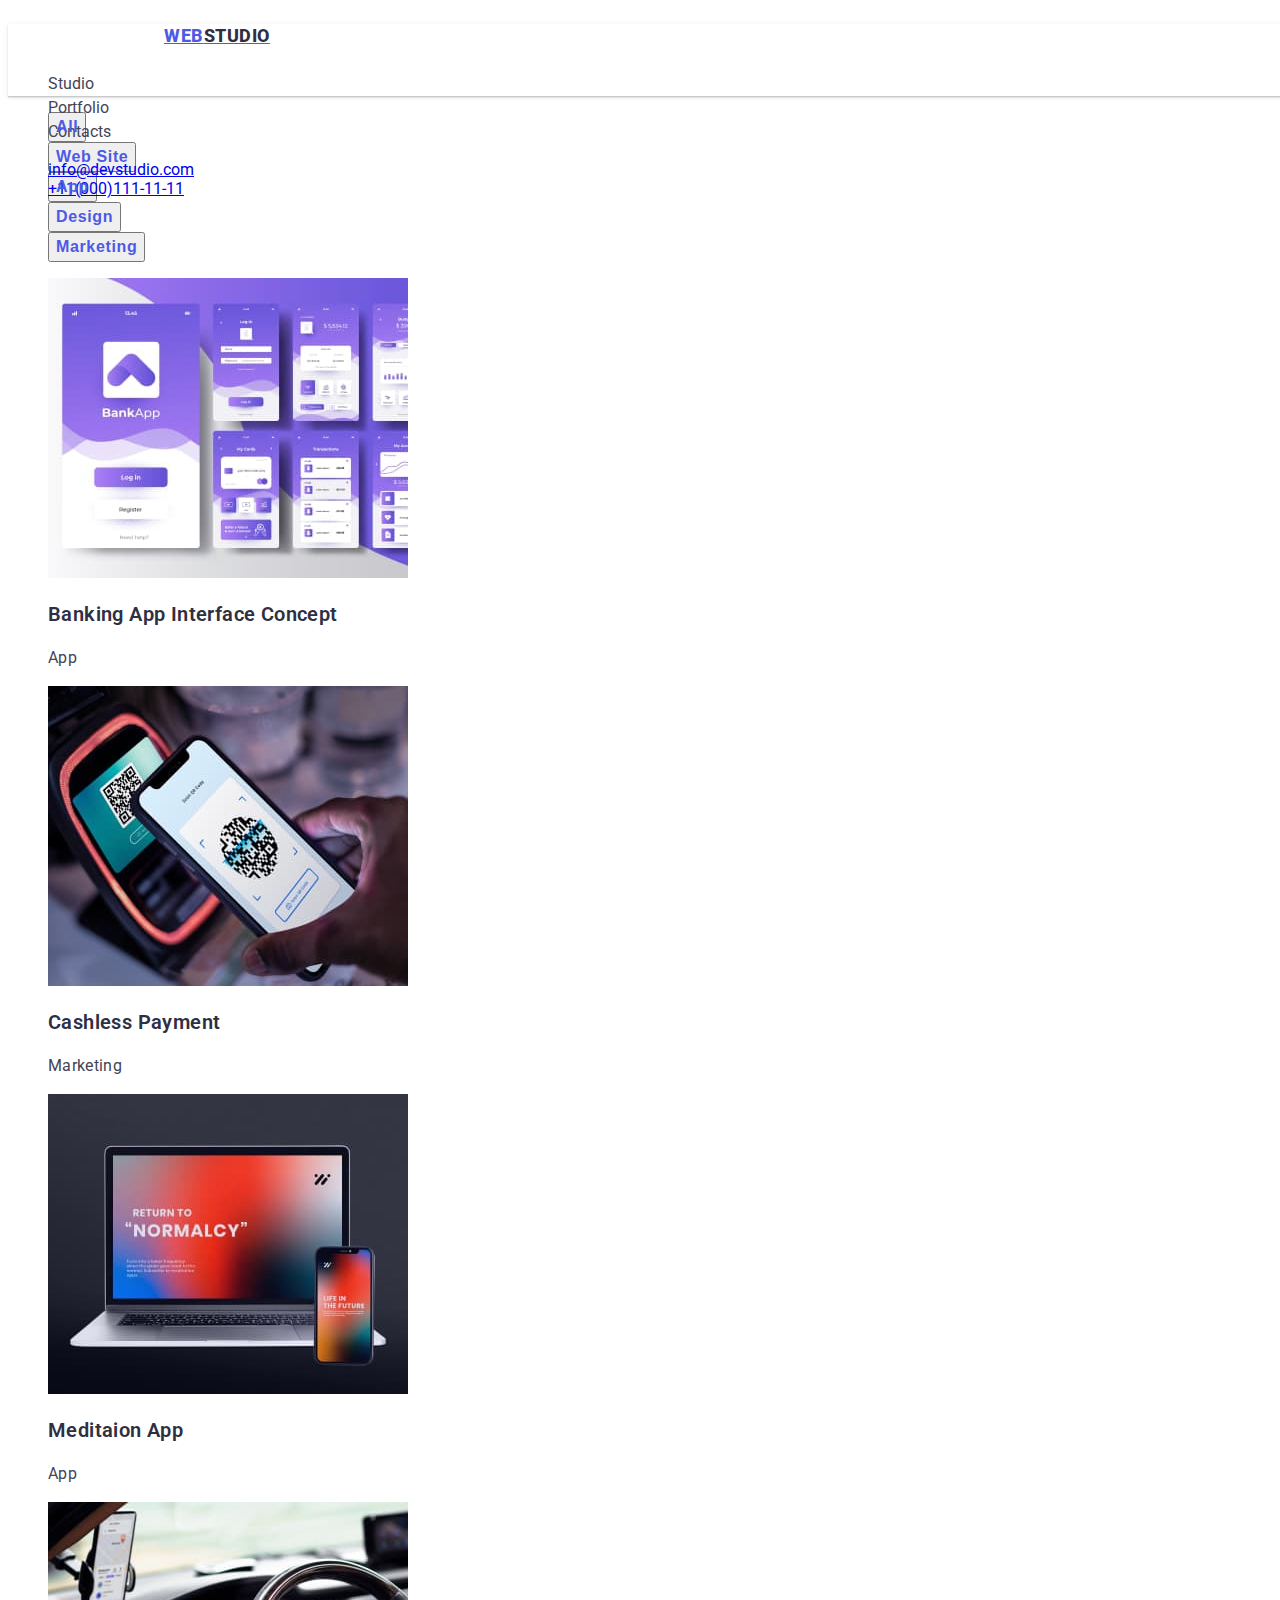
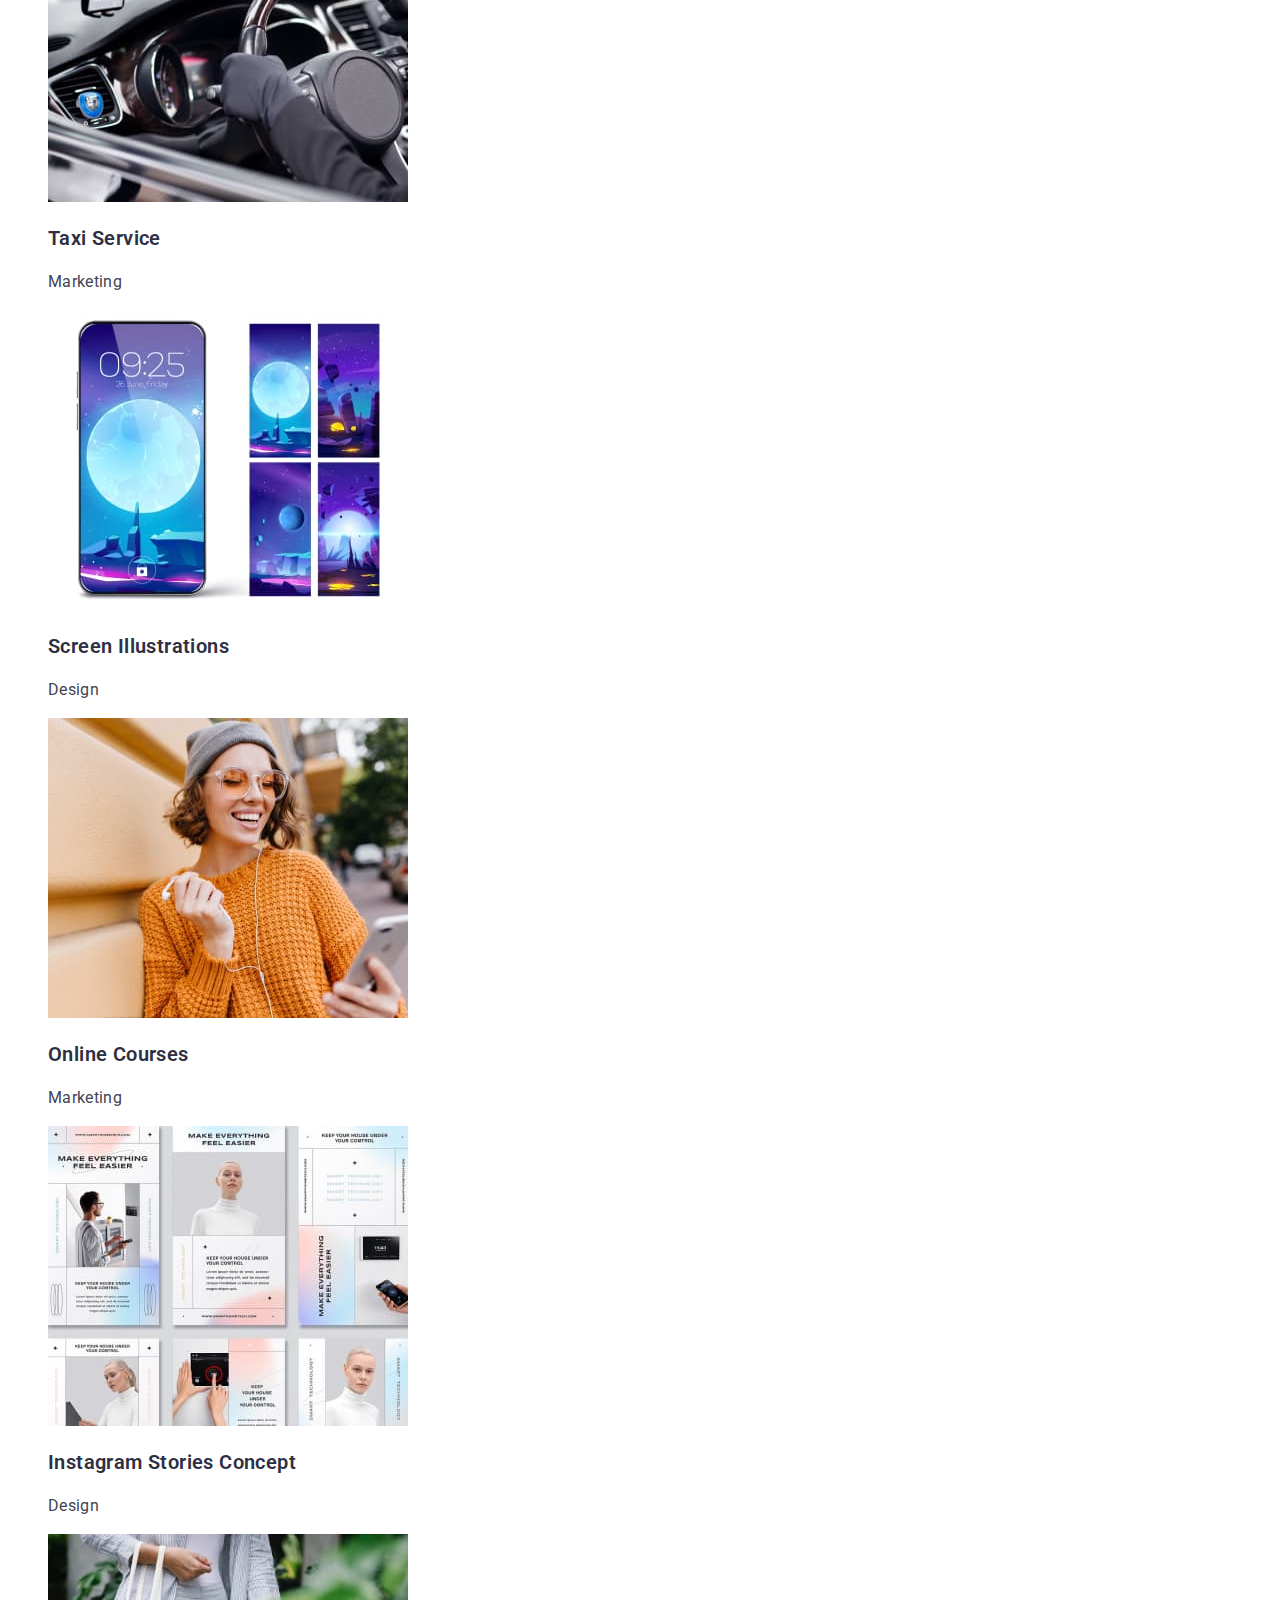
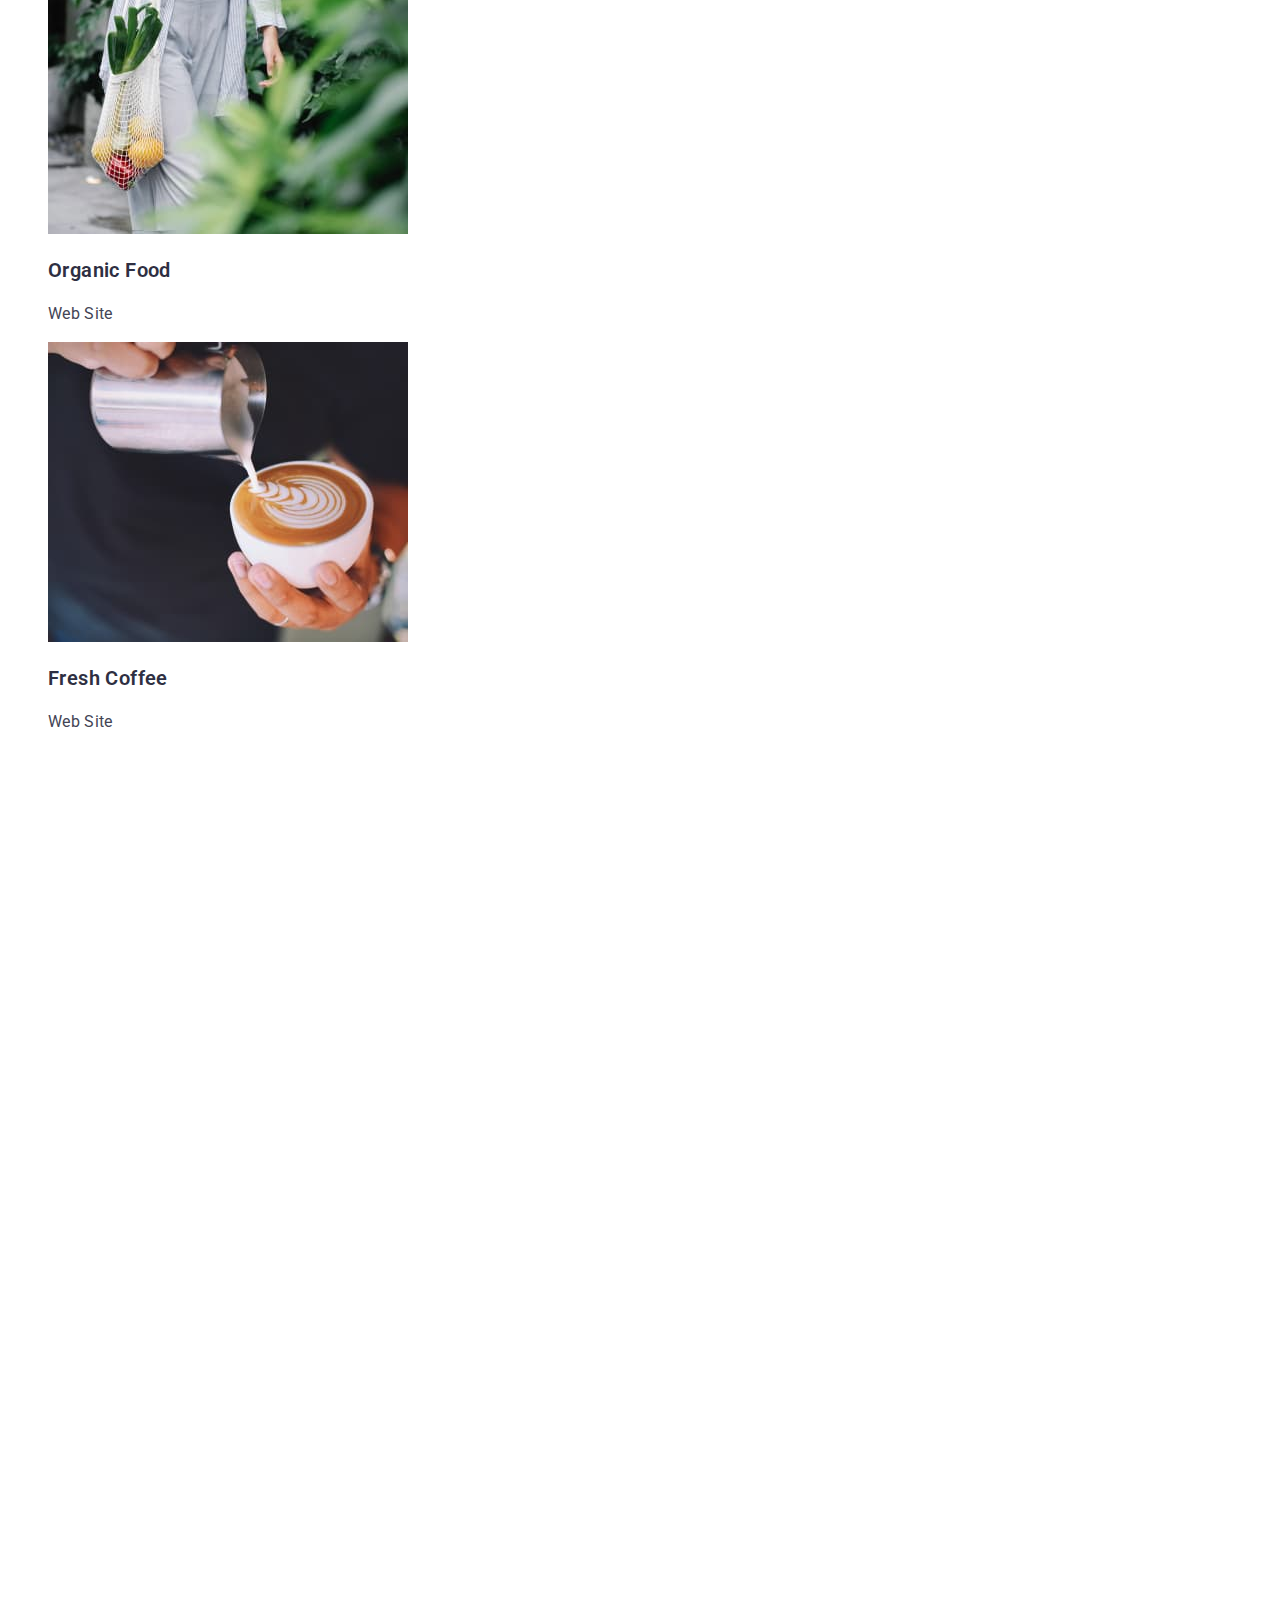
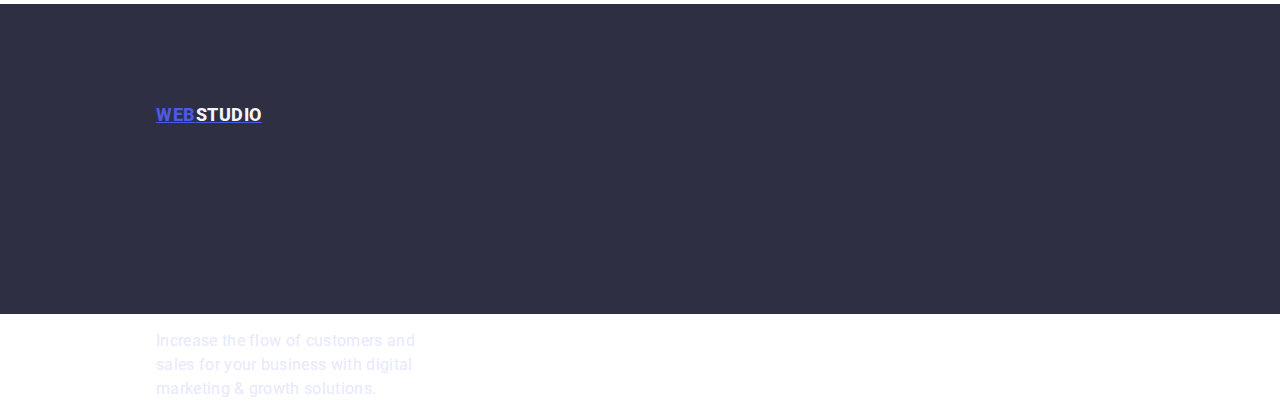
==== portfolio.html @ 73a958f3 "initial commit" ====
<!DOCTYPE html>
<html lang="en">
<head>
    <meta charset="UTF-8">
    <meta http-equiv="X-UA-Compatible" content="IE=edge">
    <meta name="viewport" content="width=device-width, initial-scale=1.0">
    <title>Portfolio</title>
    <link rel="stylesheet" href="./css/styles.css">
    <link href="https://fonts.googleapis.com/css2?family=Montserrat:wght@400;700&family=Roboto:wght@700&display=swap" rel="stylesheet">
</head>
<body class="page">
    <header class="site-header">
        <a href="#" class="logo">WEB<span class="logo-studio">STUDIO</span></a>
        <nav class="site-nav">
          <ul>
            <li><a href="" class="nav-tab"></a>Studio</li>
            <li><a href="" class="nav-tab"></a>Portfolio</li>
            <li><a href="" class="nav-tab"></a>Contacts</li>
          </ul>
        </nav>
        <ul class="contact">
          <li><a href="mailto:info@devstudio.com" class="contact-way">info@devstudio.com</a></li>
          <li><a href="tel:+110001111111" class="contact-way">+11(000)111-11-11</a></li>
        </ul>
      </header>
      <section class="portfolio-section">  
      <ul>
        <li><button type="button" class="filter-button">All</button></li>
        <li><button type="button" class="filter-button">Web Site</button></li>
        <li><button type="button" class="filter-button">App</button></li>
        <li><button type="button" class="filter-button">Design</button></li>
        <li><button type="button" class="filter-button">Marketing</button></li>
      </ul> 
      
      <ul>
        <li>
          <img src="./images/portfolio_img1.jpg" width="360" alt="Screenshots from Banking App" class="portfolio-img"/>
          <h3 class="portfolio-title">Banking App Interface Concept</h3>
          <p class="portfolio-filter">App</p>
        </li>
        <li>
          <img src="./images/portfolio_img2.jpg" width="360" alt="App examples" class="portfolio-img"/>
          <h3 class="portfolio-title">Cashless Payment</h3>
          <p class="portfolio-filter">Marketing</p>
        </li>
        <li>
          <img src="./images/portfolio_img3.jpg" width="360" alt="App on the phone and on the laptop" class="portfolio-img"/>
          <h3 class="portfolio-title">Meditaion App</h3>
          <p class="portfolio-filter">App</p>
        </li>
        <li>
          <img src="./images/portfolio_img4.jpg" width="360" alt="Taxi driver" class="portfolio-img"/>
          <h3 class="portfolio-title">Taxi Service</h3>
          <p class="portfolio-filter">Marketing</p>
        </li>
        <li>
          <img src="./images/portfolio_img5.jpg" width="360" alt="Illustrated wallpapers for phone" class="portfolio-img"/>
          <h3 class="portfolio-title">Screen Illustrations</h3>
          <p class="portfolio-filter">Design</p>
        </li>
        <li>
          <img src="./images/portfolio_img6.jpg" width="360" alt="Smiling woman with a phone" class="portfolio-img"/>
          <h3 class="portfolio-title">Online Courses</h3>
          <p class="portfolio-filter">Marketing</p>
        </li>
        <li>
          <img src="./images/portfolio_img7.jpg" width="360" alt="Instagram stories" class="portfolio-img"/>
          <h3 class="portfolio-title">Instagram Stories Concept</h3>
          <p class="portfolio-filter">Design</p>
        </li>
        <li>
          <img src="./images/portfolio_img8.jpg" width="360" alt="A women with vegetables in the bag" class="portfolio-img"/>
          <h3 class="portfolio-title">Organic Food</h3>
          <p class="portfolio-filter">Web Site</p>
        </li>
        <li>
          <img src="./images/portfolio_img9.jpg" width="360" alt="Making Latte Art" class="portfolio-img"/>
          <h3 class="portfolio-title">Fresh Coffee</h3>
          <p class="portfolio-filter">Web Site</p>
        </li>
      </ul>
    </section>
    <footer class="footer">
        <a href="#" class="footer-logo">WEB<span class="footer-logo-studio">STUDIO</span></a>
        <p class="footer-description">
          Increase the flow of customers and sales for your business with digital
          marketing & growth solutions.
        </p>
    </footer>
</body>
</html>
---- css/styles.css ----
.one .two{
    font-size:  16px;
}

.one{

}
.two{

}
:root {
    
}
.header{

}


.page {
    font-family: 'Roboto', sans-serif;
    background: #FFFFFF;
    color: #434455;
}
ul { list-style: none; }

.site-header {
    background: #FFFFFF;
    box-shadow: 0px 2px 1px rgba(46, 47, 66, 0.08), 0px 1px 1px rgba(46, 47, 66, 0.16), 0px 1px 6px rgba(46, 47, 66, 0.08);
    /* position: absolute; */
    width: 1440px;
    height: 72px;
    left: 0px;
    top: 0px;
}
.logo {
    color: #4D5AE5;
    font-weight: 800;
    font-size: 18px;
    line-height: 24px;
    display: flex;
    align-items: center;
    letter-spacing: 0.03em;
    text-transform: uppercase;
    width: 44px;
    height: 24px;
    margin-top: 24px;
    margin-right: 148px;
    margin-bottom: 24px;
    margin-left: 156px;
}
.logo-studio {
    color: #2E2F42;
}
.nav-tab {
    color: #2E2F42;
    font-weight: 600;
    font-size: 16px;
    line-height: 24px;
    margin-top: 24px;
    margin-bottom: 24px; 
}
.order {
    background: #2E2F42;
    /* position: absolute;
    width: 1440px;
    height: 603px;
    left: 0px;
    top: 72px;  */
    
}
.order-title {
    color: #FFFFFF;
    font-weight: 600;
    font-size: 56px;
    line-height: 60px;
    width: 492px;
    height: 120px;
    left: 474px;
    top: 264px; 
    margin-top: 192px;
    margin-right: 474px;
    margin-bottom: 291px;
    margin-left: 474px; */
}
.order-button {
background: #4D5AE5;
box-shadow: 0px 4px 4px rgba(0, 0, 0, 0.15);
border-radius: 4px;
position: absolute;
width: 170px;
height: 51px;
left: 635px;
top: 432px; 
display: flex;
flex-direction: row;
align-items: flex-start;
padding: 16px 32px;
gap: 10px;
color: #FFFFFF;
font-weight: 600;
font-size: 16px;
line-height: 19px;
display: flex;
align-items: center;
letter-spacing: 0.04em; 

}
.qualities-title {
    color: #2E2F42;
    font-weight: 600;
    font-size: 20px;
    line-height: 24px;
}
.qualities-description {
    font-weight: 400;
    font-size: 16px;
    line-height: 24px; 
    letter-spacing: 0.02em;
}
.title-two {
    color: #2E2F42;
    font-weight: 600;
    font-size: 36px;
    line-height: 40px;
    text-align: center; 
    letter-spacing: 0.02em;
    text-transform: capitalize;

}
.name {
    color: #2E2F42;
    font-weight: 600;
    font-size: 20px;
    line-height: 24px;
    text-align: center;
    letter-spacing: 0.02em;
}
.position {
    color:#434455;
    font-weight: 400;
    font-size: 16px;
    line-height: 24px;
    text-align: center;
    letter-spacing: 0.02em;
    }
.footer-logo {
    color: #4D5AE5;
    font-weight: 800;
    font-size: 18px;
    line-height: 21px;
    display: flex;
    align-items: center;
    letter-spacing: 0.03em;
    text-transform: uppercase;
    margin-top: 100px;
    margin-right: 1240px;
    margin-bottom: 188px;
    margin-left: 156px;
}
.footer-logo-studio {
    color: #F4F4FD;
    font-weight: 800;
    font-size: 18px;
    line-height: 21px;
    display: flex;
    align-items: center;
    letter-spacing: 0.03em;
    text-transform: uppercase;
}

.footer {
    background: #2E2F42;
    position: absolute;
    width: 1440px;
    height: 310px;
    left: 0px;
    top: 2283px;
    margin-top: 2521px;
}
.footer-description {
    color: #E7E9FC;
    font-weight: 400;
    font-size: 16px;
    line-height: 24px;
    letter-spacing: 0.02em;
    position: absolute; 
    width: 264px;
    height: 72px;
/* left: 156px;
top: 2421px; */
margin-top: 16px;
margin-right: 1020px;
margin-bottom: 100px;
margin-left: 156px; 
}

/* portfolio styles  */

.filter-button {
    color: #4D5AE5;
    font-weight: 600;
font-size: 16px;
line-height: 24px;
display: flex;
align-items: center;
text-align: center;
letter-spacing: 0.04em;
}
.portfolio-img {
    /* position: absolute; */
    width: 360px;
    height: 300px;
    left: 0px;
    top: 0px;
}
.portfolio-title {
    color: #2E2F42;
    font-weight: 600;
font-size: 20px;
line-height: 24px;
letter-spacing: 0.02em;
}
.portfolio-filter {
    color: #434455;
    font-weight: 400;
font-size: 16px;
line-height: 24px;
letter-spacing: 0.02em;
}
/* text #2E2F42 */
/* zagolovky #2E2F42 */
/* text footer #E7E9FC */
/* logo studio #F4F4FD */
/* logo web #4D5AE5 */
/* button order #FFFFFF */
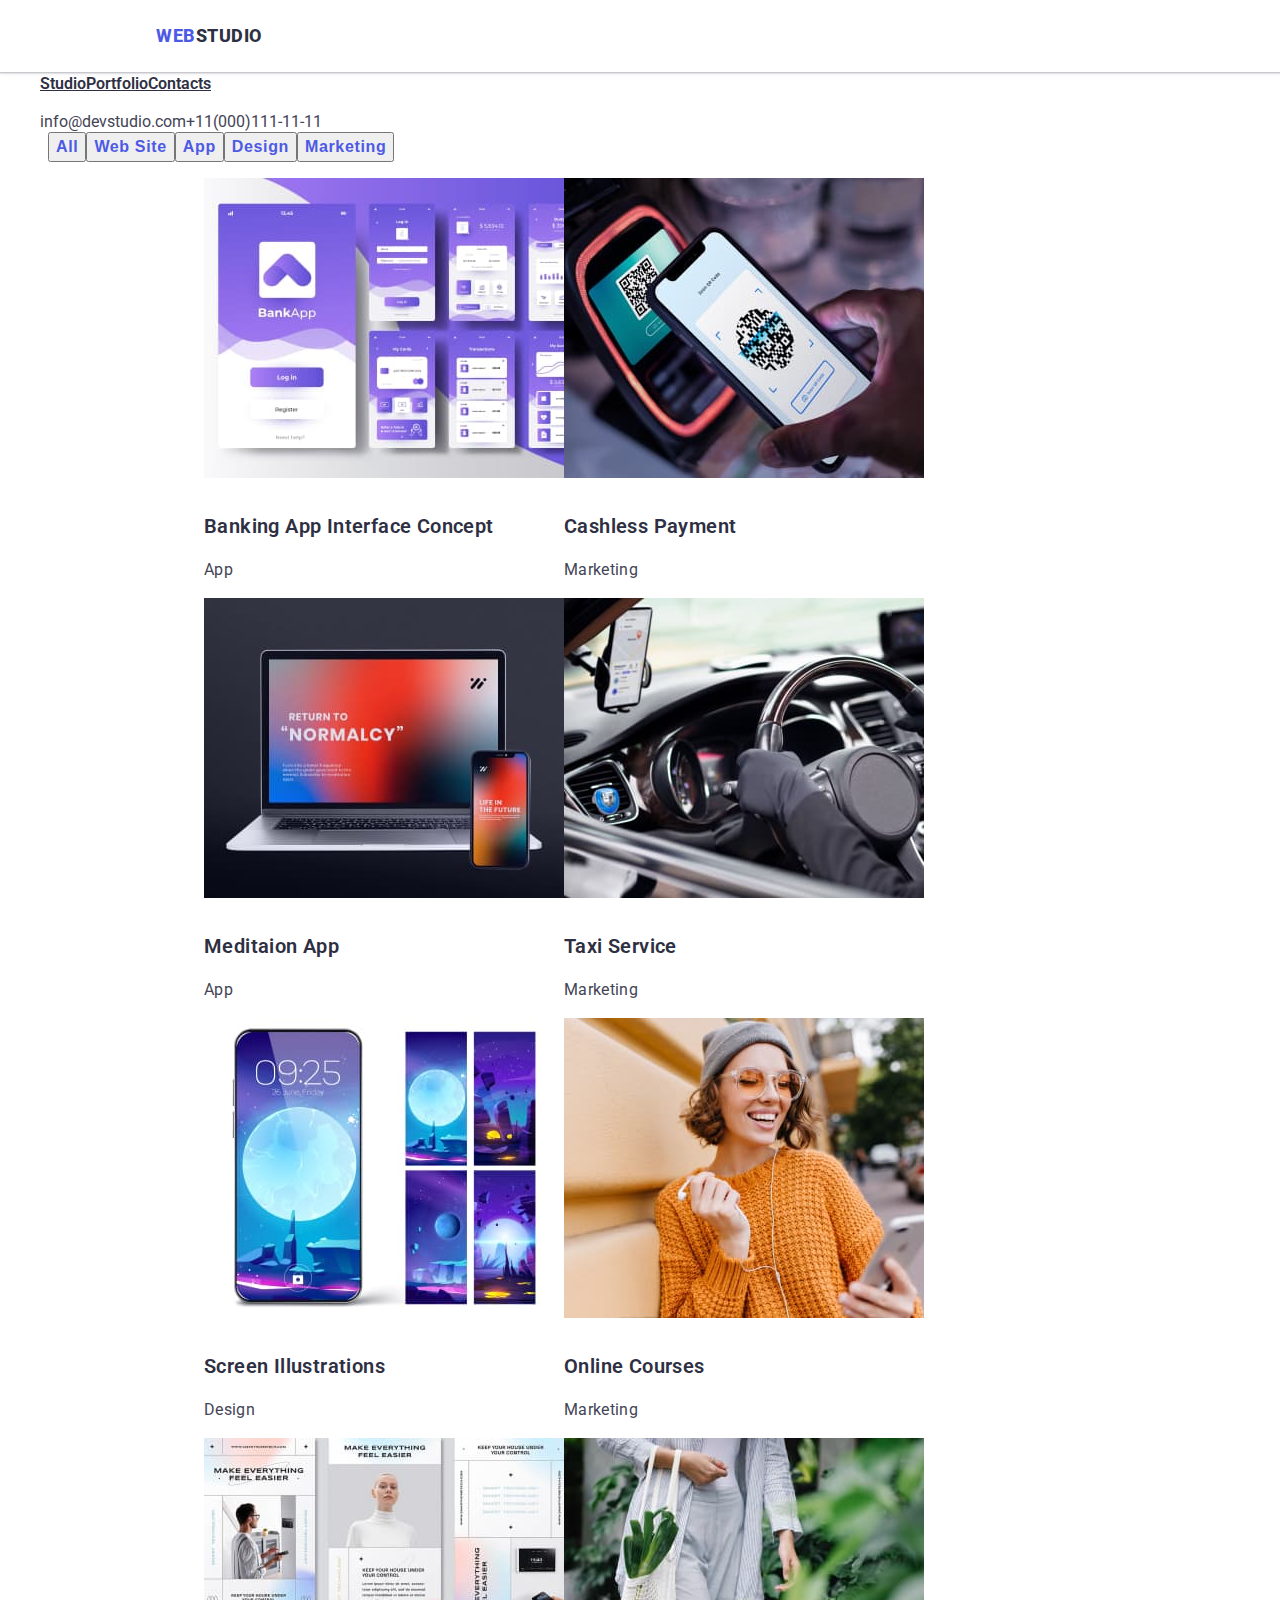
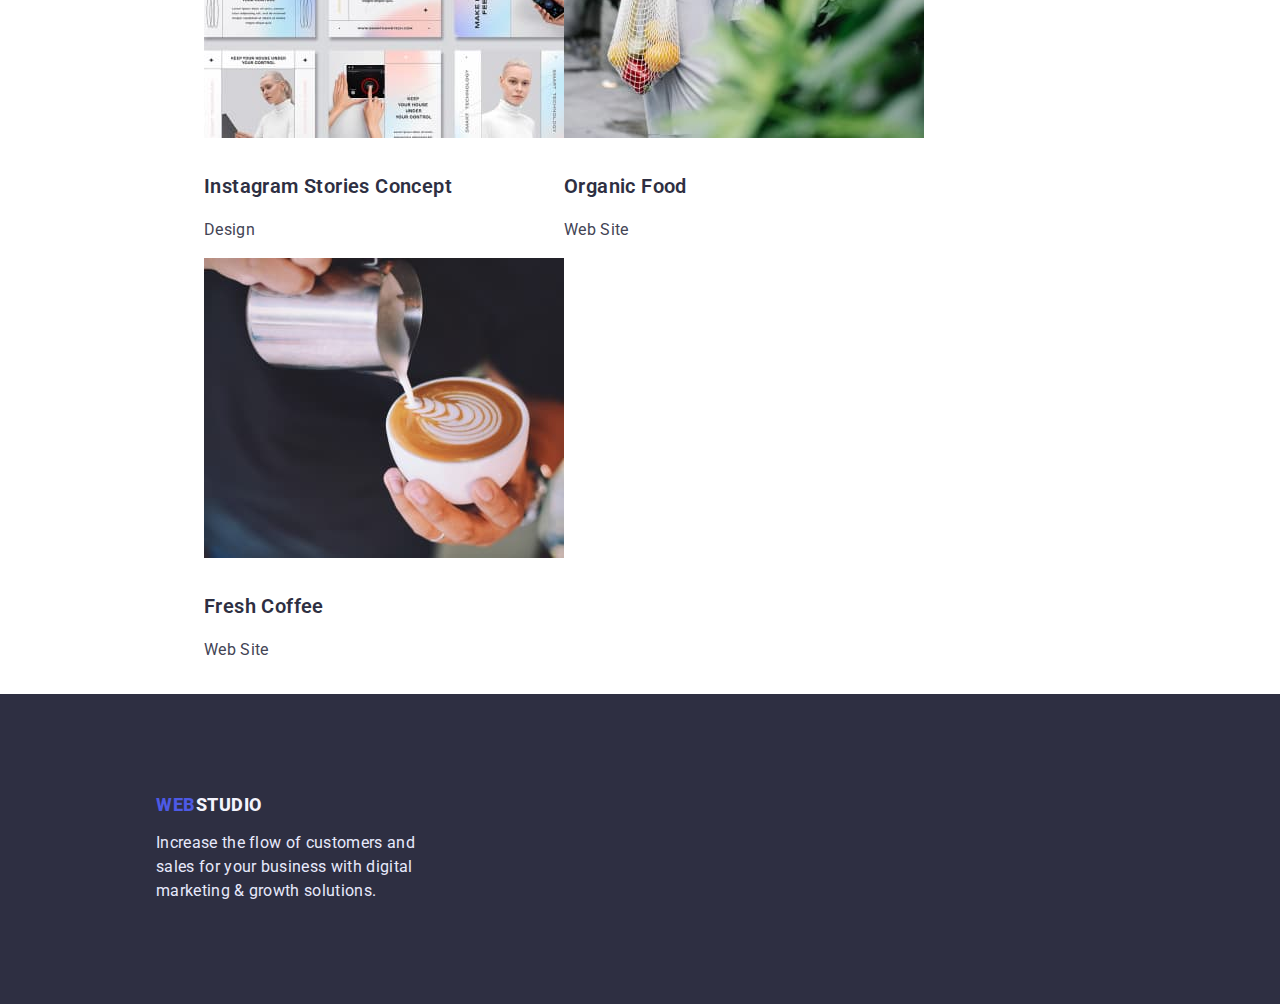
==== commit 9aa1fd65: "updated 1" ====
--- a/portfolio.html
+++ b/portfolio.html
@@ -10,82 +10,87 @@
 </head>
 <body class="page">
     <header class="site-header">
+      <div class="container">
         <a href="#" class="logo">WEB<span class="logo-studio">STUDIO</span></a>
         <nav class="site-nav">
-          <ul>
-            <li><a href="" class="nav-tab"></a>Studio</li>
-            <li><a href="" class="nav-tab"></a>Portfolio</li>
-            <li><a href="" class="nav-tab"></a>Contacts</li>
+          <ul class="nav-links">
+            <li><a href="./index.html" class="nav-tab">Studio</a></li>
+            <li><a href="#" class="nav-tab">Portfolio</a></li>
+            <li><a href="#" class="nav-tab">Contacts</a></li>
           </ul>
         </nav>
         <ul class="contact">
           <li><a href="mailto:info@devstudio.com" class="contact-way">info@devstudio.com</a></li>
           <li><a href="tel:+110001111111" class="contact-way">+11(000)111-11-11</a></li>
         </ul>
-      </header>
-      <section class="portfolio-section">  
-      <ul>
+      </div>
+    </header>
+    <section class="portfolio-section">  
+      <div class="container">
+      <ul class="filters">
         <li><button type="button" class="filter-button">All</button></li>
         <li><button type="button" class="filter-button">Web Site</button></li>
         <li><button type="button" class="filter-button">App</button></li>
         <li><button type="button" class="filter-button">Design</button></li>
         <li><button type="button" class="filter-button">Marketing</button></li>
       </ul> 
-      
-      <ul>
-        <li>
+      <ul class="flex-container">
+        <li class="portfolio-item">
           <img src="./images/portfolio_img1.jpg" width="360" alt="Screenshots from Banking App" class="portfolio-img"/>
           <h3 class="portfolio-title">Banking App Interface Concept</h3>
           <p class="portfolio-filter">App</p>
         </li>
-        <li>
+        <li class="portfolio-item">
           <img src="./images/portfolio_img2.jpg" width="360" alt="App examples" class="portfolio-img"/>
           <h3 class="portfolio-title">Cashless Payment</h3>
           <p class="portfolio-filter">Marketing</p>
         </li>
-        <li>
+        <li class="portfolio-item">
           <img src="./images/portfolio_img3.jpg" width="360" alt="App on the phone and on the laptop" class="portfolio-img"/>
           <h3 class="portfolio-title">Meditaion App</h3>
           <p class="portfolio-filter">App</p>
         </li>
-        <li>
+        <li class="portfolio-item">
           <img src="./images/portfolio_img4.jpg" width="360" alt="Taxi driver" class="portfolio-img"/>
           <h3 class="portfolio-title">Taxi Service</h3>
           <p class="portfolio-filter">Marketing</p>
         </li>
-        <li>
+        <li class="portfolio-item">
           <img src="./images/portfolio_img5.jpg" width="360" alt="Illustrated wallpapers for phone" class="portfolio-img"/>
           <h3 class="portfolio-title">Screen Illustrations</h3>
           <p class="portfolio-filter">Design</p>
         </li>
-        <li>
+        <li class="portfolio-item">
           <img src="./images/portfolio_img6.jpg" width="360" alt="Smiling woman with a phone" class="portfolio-img"/>
           <h3 class="portfolio-title">Online Courses</h3>
           <p class="portfolio-filter">Marketing</p>
         </li>
-        <li>
+        <li class="portfolio-item">
           <img src="./images/portfolio_img7.jpg" width="360" alt="Instagram stories" class="portfolio-img"/>
           <h3 class="portfolio-title">Instagram Stories Concept</h3>
           <p class="portfolio-filter">Design</p>
         </li>
-        <li>
+        <li class="portfolio-item">
           <img src="./images/portfolio_img8.jpg" width="360" alt="A women with vegetables in the bag" class="portfolio-img"/>
           <h3 class="portfolio-title">Organic Food</h3>
           <p class="portfolio-filter">Web Site</p>
         </li>
-        <li>
+        <li class="portfolio-item">
           <img src="./images/portfolio_img9.jpg" width="360" alt="Making Latte Art" class="portfolio-img"/>
           <h3 class="portfolio-title">Fresh Coffee</h3>
           <p class="portfolio-filter">Web Site</p>
         </li>
       </ul>
+    </div>
     </section>
     <footer class="footer">
+      <div class="container">
         <a href="#" class="footer-logo">WEB<span class="footer-logo-studio">STUDIO</span></a>
         <p class="footer-description">
           Increase the flow of customers and sales for your business with digital
           marketing & growth solutions.
         </p>
+      </div>
     </footer>
 </body>
 </html>--- a/css/styles.css
+++ b/css/styles.css
@@ -1,42 +1,38 @@
-.one .two{
-    font-size:  16px;
-}
-
-.one{
-
-}
-.two{
-
-}
 :root {
-    
-}
-.header{
-
-}
-
-
+--primColor1: #434455;
+--primColor2: #2E2F42;
+--primColor3: #FFFFFF;
+--primColor4: #4D5AE5;
+--primColor5: #F4F4FD;
+--primColor6: #E7E9FC;
+}
 .page {
     font-family: 'Roboto', sans-serif;
-    background: #FFFFFF;
-    color: #434455;
+    background: var(--primColor3);
+    color: var(--primColor1);
 }
 ul { list-style: none; }
+.site-header {
+    background: var(--primColor3);
+    box-shadow: 0px 2px 1px rgba(46, 47, 66, 0.08), 0px 1px 1px rgba(46, 47, 66, 0.16), 0px 1px 6px rgba(46, 47, 66, 0.08);
+    position: absolute;
+    width: 1440px;
+    height: 72px;
+    left: 0px;
+    top: 0px;
+}
 
-.site-header {
-    background: #FFFFFF;
-    box-shadow: 0px 2px 1px rgba(46, 47, 66, 0.08), 0px 1px 1px rgba(46, 47, 66, 0.16), 0px 1px 6px rgba(46, 47, 66, 0.08);
-    /* position: absolute; */
-    width: 1440px;
-    height: 72px;
-    left: 0px;
-    top: 0px;
+.nav-links {
+    display: flex;
+}
+.contact {
+    display: flex;
 }
 .logo {
-    color: #4D5AE5;
+    color: var(--primColor4);
     font-weight: 800;
     font-size: 18px;
-    line-height: 24px;
+    line-height: 1.33;
     display: flex;
     align-items: center;
     letter-spacing: 0.03em;
@@ -47,32 +43,43 @@
     margin-right: 148px;
     margin-bottom: 24px;
     margin-left: 156px;
+    text-decoration: none;
 }
 .logo-studio {
-    color: #2E2F42;
+    color: var(--primColor2);
+    margin-top: 24px;
+    margin-bottom: 24px;
+    text-decoration: none;
 }
 .nav-tab {
-    color: #2E2F42;
-    font-weight: 600;
-    font-size: 16px;
-    line-height: 24px;
+    color: var(--primColor2);
+    font-weight: 600;
+    font-size: 16px;
+    line-height: 1.5;
     margin-top: 24px;
     margin-bottom: 24px; 
 }
+.contact-way {
+    color: var(--primColor1);
+    text-decoration: none;
+}
+.contact-way:hover
+.contact-way:focus {
+    color: var(--primColor4);
+}
 .order {
-    background: #2E2F42;
+    background: var(--primColor2);
     /* position: absolute;
     width: 1440px;
     height: 603px;
     left: 0px;
     top: 72px;  */
-    
 }
 .order-title {
-    color: #FFFFFF;
+    color: var(--primColor3);
     font-weight: 600;
     font-size: 56px;
-    line-height: 60px;
+    line-height: 1.07;
     width: 492px;
     height: 120px;
     left: 474px;
@@ -80,131 +87,187 @@
     margin-top: 192px;
     margin-right: 474px;
     margin-bottom: 291px;
-    margin-left: 474px; */
-}
-.order-button {
-background: #4D5AE5;
-box-shadow: 0px 4px 4px rgba(0, 0, 0, 0.15);
-border-radius: 4px;
-position: absolute;
-width: 170px;
-height: 51px;
-left: 635px;
-top: 432px; 
-display: flex;
-flex-direction: row;
-align-items: flex-start;
-padding: 16px 32px;
-gap: 10px;
-color: #FFFFFF;
-font-weight: 600;
-font-size: 16px;
-line-height: 19px;
-display: flex;
-align-items: center;
-letter-spacing: 0.04em; 
-
+    margin-left: 474px; 
+}
+.order-button { 
+    background: var(--primColor4);
+    box-shadow: 0px 4px 4px rgba(0, 0, 0, 0.15);
+    border-radius: 4px;
+    color: var(--primColor3);
+    font-weight: 600;
+    font-size: 16px;
+    line-height: 1.19;
+    letter-spacing: 0.04em; 
+    display: flex;
+    flex-direction: row;
+    align-items: flex-start;
+    padding: 16px 32px;
+    gap: 10px;
+    position: absolute;
+    width: 170px;
+    height: 51px;
+    left: 635px;
+    top: 432px;
+    cursor: pointer;
 }
 .qualities-title {
-    color: #2E2F42;
+    color: var(--primColor2);
     font-weight: 600;
     font-size: 20px;
-    line-height: 24px;
+    line-height: 1.2;
+    letter-spacing: 0.02em;
 }
 .qualities-description {
-    font-weight: 400;
-    font-size: 16px;
-    line-height: 24px; 
+    font-size: 16px;
+    line-height: 1.5; 
     letter-spacing: 0.02em;
 }
 .title-two {
-    color: #2E2F42;
+    color: var(--primColor2);
     font-weight: 600;
     font-size: 36px;
-    line-height: 40px;
+    line-height: 1.11;
     text-align: center; 
     letter-spacing: 0.02em;
     text-transform: capitalize;
-
+    margin-top: 120px;
+    /* margin-right: 559px; */
+    margin-bottom: 72px;
+    /* margin-left: 559px;  */
+}
+.image {
+    box-sizing: border-box;
+    width: 360px;
+    height: 300px;
+    border: 1px solid var(--primColor6);
+}
+.team {
+    background: var(--primColor5);
+    width: 1440px;
+    height: 732px;
+    left: 0px;
+    top: 1551px;
+}
+.title-team {
+    color: var(--primColor2);
+    font-weight: 600;
+    font-size: 36px;
+    line-height: 1.11;
+    text-align: center; 
+    letter-spacing: 0.02em;
+    text-transform: capitalize;
+}
+.member {
+    width: 264px;
+    height: 380px;
+    background: var(--primColor3);
+    box-shadow: 0px 1px 6px rgba(46, 47, 66, 0.08), 0px 1px 1px rgba(46, 47, 66, 0.16), 0px 2px 1px rgba(46, 47, 66, 0.08);
+    border-radius: 0px 0px 4px 4px;
+    display: flex;
+    flex-direction: column;
+    justify-content: center;
+    align-items: center;
+    padding: 0px 0px 32px;
+    gap: 32px;
+    position: absolute; 
+    width: 264px;
+    height: 380px;
+    margin-top: 72px;
+    margin-bottom: 120px;
 }
 .name {
-    color: #2E2F42;
+    color: var(--primColor2);
     font-weight: 600;
     font-size: 20px;
-    line-height: 24px;
+    line-height: 1.2;
     text-align: center;
     letter-spacing: 0.02em;
 }
 .position {
-    color:#434455;
-    font-weight: 400;
-    font-size: 16px;
-    line-height: 24px;
+    color:var(--primColor1);
+    font-size: 16px;
+    line-height: 1.5;
     text-align: center;
     letter-spacing: 0.02em;
     }
 .footer-logo {
-    color: #4D5AE5;
+    color: var(--primColor4);
     font-weight: 800;
     font-size: 18px;
-    line-height: 21px;
+    line-height: 1.17;
     display: flex;
     align-items: center;
     letter-spacing: 0.03em;
     text-transform: uppercase;
     margin-top: 100px;
     margin-right: 1240px;
-    margin-bottom: 188px;
     margin-left: 156px;
+    text-decoration: none;
 }
 .footer-logo-studio {
-    color: #F4F4FD;
+    color: var(--primColor5);
     font-weight: 800;
     font-size: 18px;
-    line-height: 21px;
+    line-height: 1.17;
     display: flex;
     align-items: center;
     letter-spacing: 0.03em;
     text-transform: uppercase;
-}
-
+    text-decoration: none;
+}
 .footer {
-    background: #2E2F42;
+    background: var(--primColor2);
     position: absolute;
     width: 1440px;
     height: 310px;
     left: 0px;
-    top: 2283px;
-    margin-top: 2521px;
 }
 .footer-description {
-    color: #E7E9FC;
-    font-weight: 400;
-    font-size: 16px;
-    line-height: 24px;
+    color: var(--primColor6);
+    font-size: 16px;
+    line-height: 1.5;
     letter-spacing: 0.02em;
     position: absolute; 
     width: 264px;
     height: 72px;
-/* left: 156px;
-top: 2421px; */
-margin-top: 16px;
-margin-right: 1020px;
-margin-bottom: 100px;
-margin-left: 156px; 
+    margin-top: 16px;
+    margin-right: 1020px;
+    margin-bottom: 100px;
+    margin-left: 156px; 
 }
 
 /* portfolio styles  */
 
+.filters {
+    margin-top: 132px;
+    display: flex;
+}
 .filter-button {
-    color: #4D5AE5;
-    font-weight: 600;
-font-size: 16px;
-line-height: 24px;
-display: flex;
-align-items: center;
-text-align: center;
-letter-spacing: 0.04em;
+    color: var(--primColor4);
+    font-weight: 600;
+    font-size: 16px;
+    line-height: 1.5;
+    display: flex;
+    align-items: center;
+    text-align: center;
+    letter-spacing: 0.04em;
+    cursor: pointer;
+}
+.filter-button:hover {
+    background-color: var(--primColor4);
+    color: var(--primColor3);
+}
+.portfolio-item {
+    color: var(--primColor5);
+    width: 360px;
+    height: 420px;
+}
+.flex-container {
+    display: inline-block;
+    display: flex;
+    flex-wrap: wrap;
+    margin-left: 156px;
+    margin-right: 156px;
 }
 .portfolio-img {
     /* position: absolute; */
@@ -214,22 +277,17 @@
     top: 0px;
 }
 .portfolio-title {
-    color: #2E2F42;
-    font-weight: 600;
-font-size: 20px;
-line-height: 24px;
-letter-spacing: 0.02em;
+    color: var(--primColor2);
+    font-weight: 600;
+    font-size: 20px;
+    line-height: 1.2;
+    letter-spacing: 0.02em;
+    margin-top: 32px;
 }
 .portfolio-filter {
-    color: #434455;
-    font-weight: 400;
-font-size: 16px;
-line-height: 24px;
-letter-spacing: 0.02em;
-}
-/* text #2E2F42 */
-/* zagolovky #2E2F42 */
-/* text footer #E7E9FC */
-/* logo studio #F4F4FD */
-/* logo web #4D5AE5 */
-/* button order #FFFFFF */+    color: var(--primColor1);
+    font-size: 16px;
+    line-height: 1.5;
+    letter-spacing: 0.02em;
+    margin-top: 8px;
+}
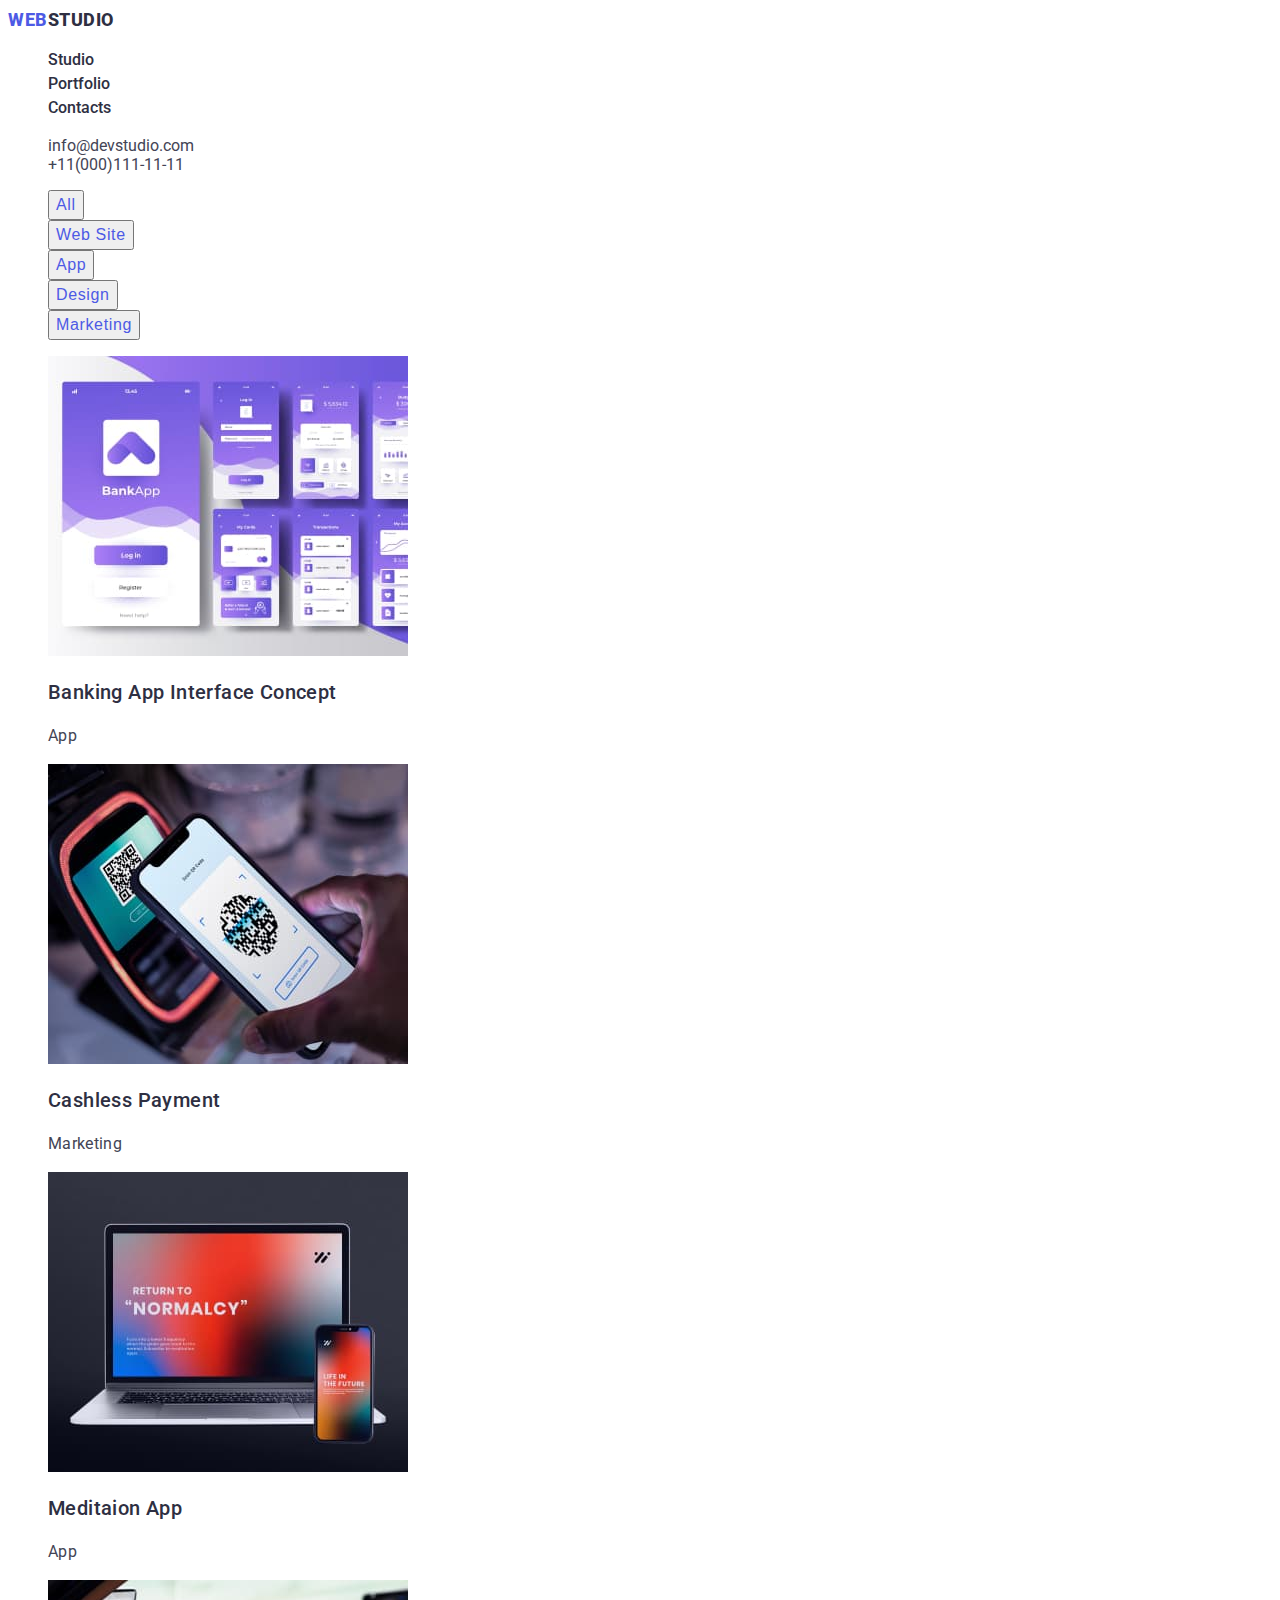
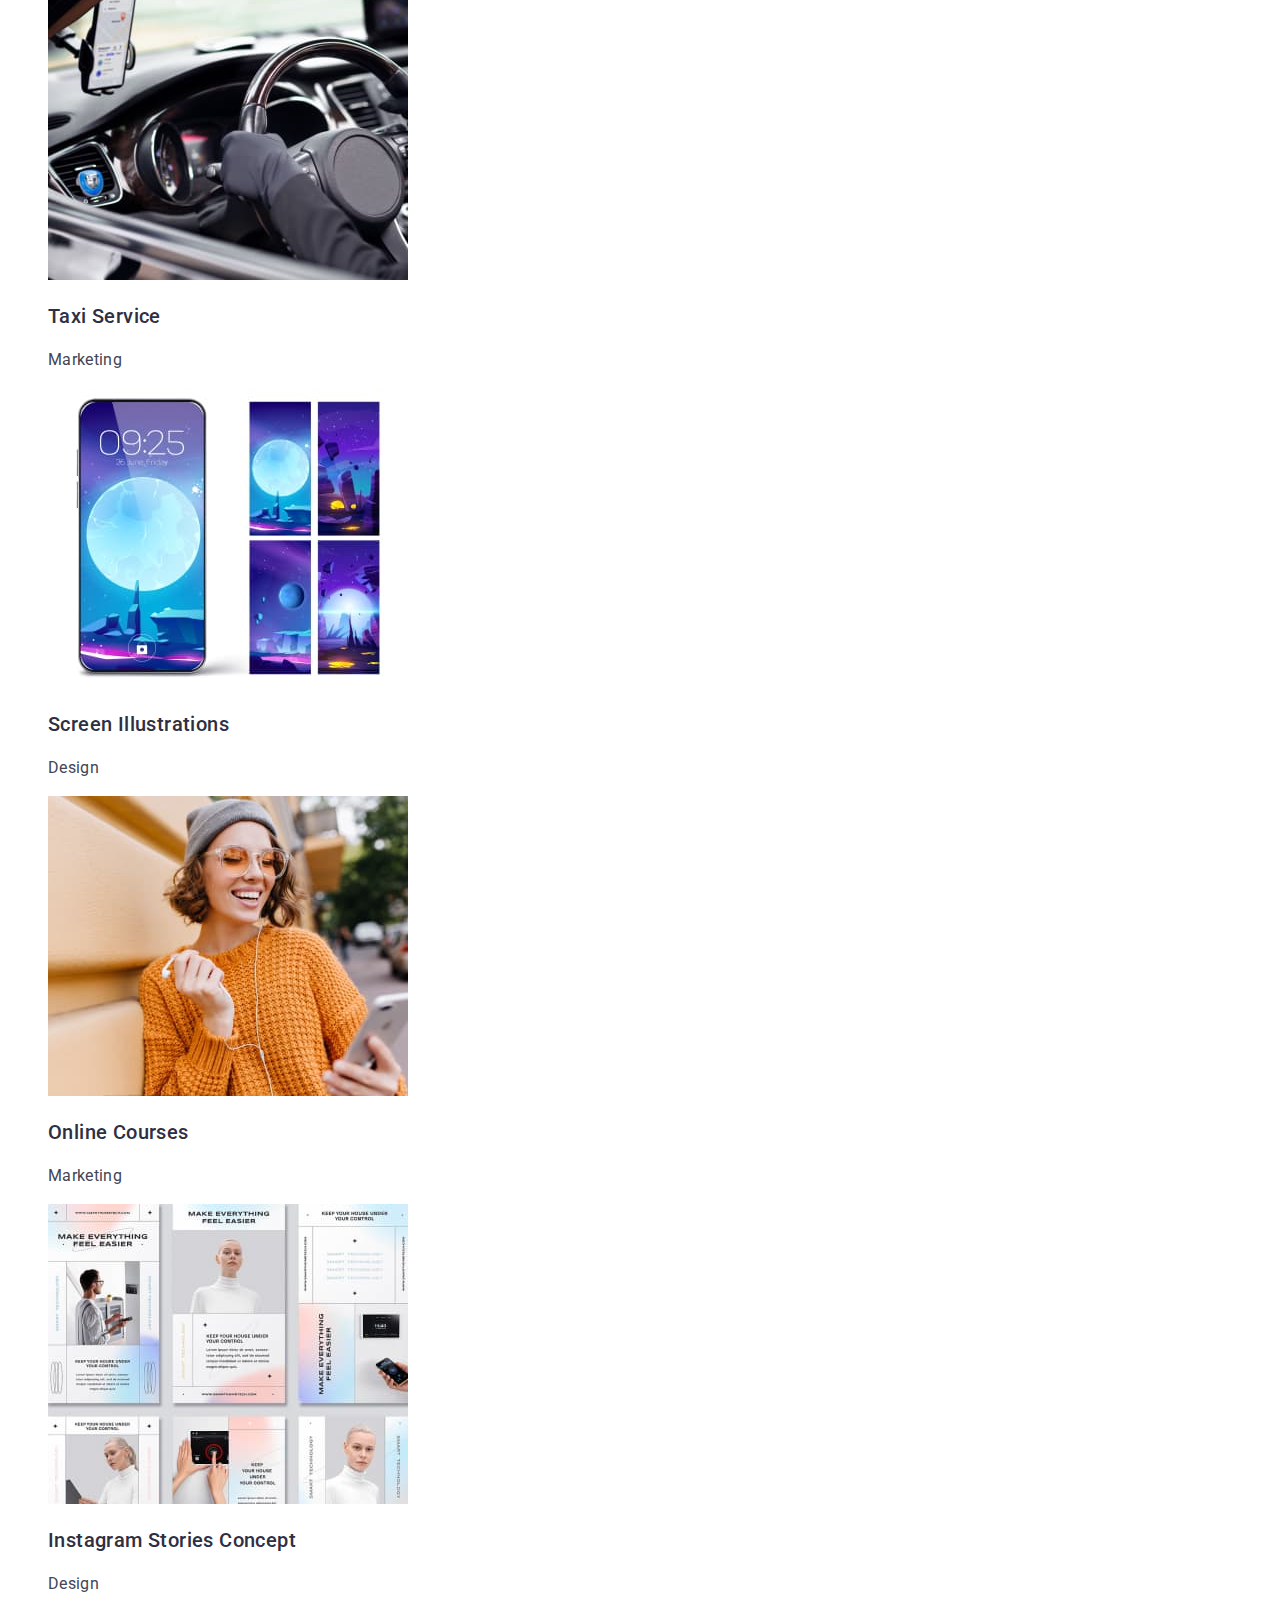
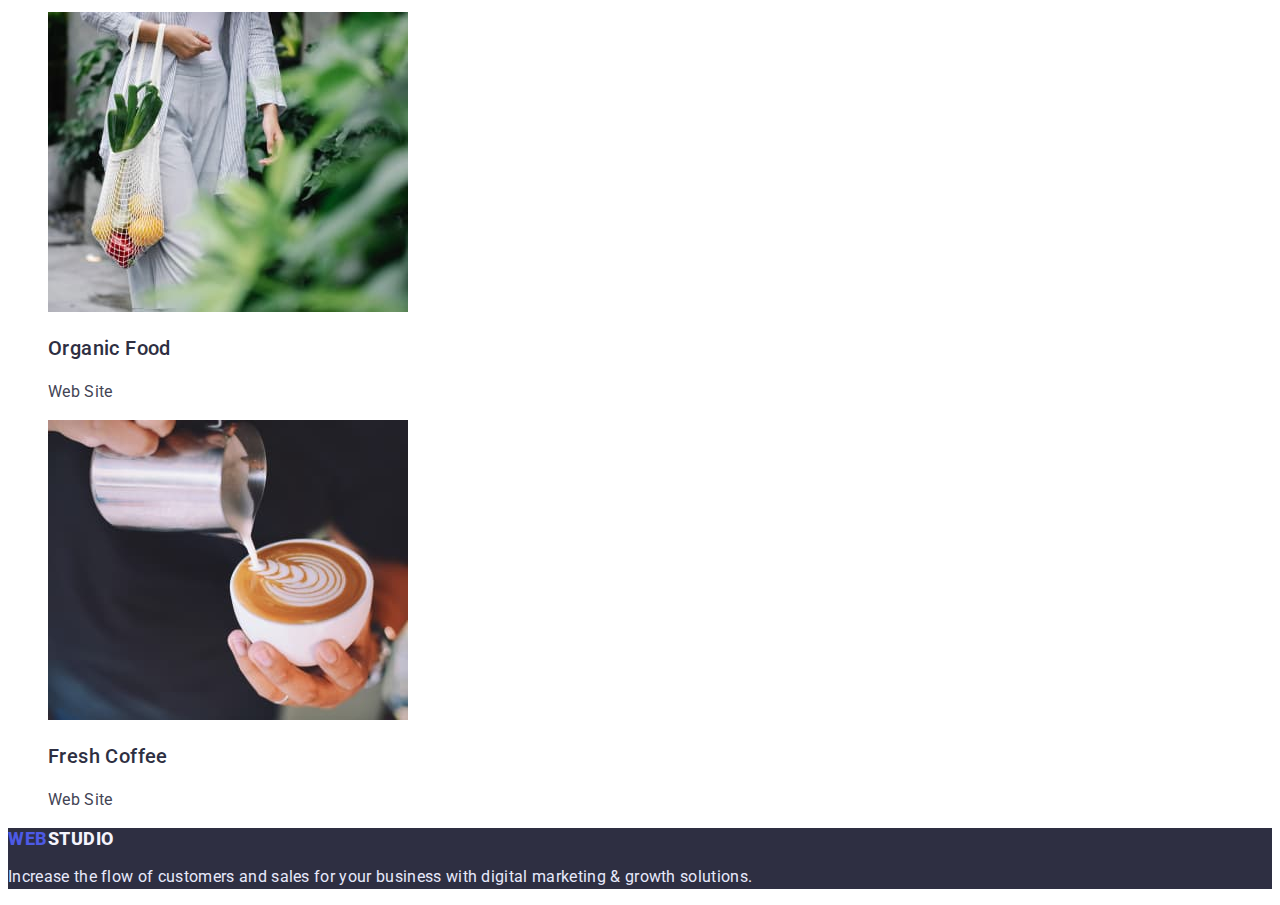
==== commit 82507dfd: "updated 3" ====
--- a/portfolio.html
+++ b/portfolio.html
@@ -6,7 +6,7 @@
     <meta name="viewport" content="width=device-width, initial-scale=1.0">
     <title>Portfolio</title>
     <link rel="stylesheet" href="./css/styles.css">
-    <link href="https://fonts.googleapis.com/css2?family=Montserrat:wght@400;700&family=Roboto:wght@700&display=swap" rel="stylesheet">
+    <link href="https://fonts.googleapis.com/css2?family=Raleway:wght@700&family=Roboto:wght@500;700;900&display=swap" rel="stylesheet">
 </head>
 <body class="page">
     <header class="site-header">
--- a/css/styles.css
+++ b/css/styles.css
@@ -14,105 +14,60 @@
 ul { list-style: none; }
 .site-header {
     background: var(--primColor3);
-    box-shadow: 0px 2px 1px rgba(46, 47, 66, 0.08), 0px 1px 1px rgba(46, 47, 66, 0.16), 0px 1px 6px rgba(46, 47, 66, 0.08);
-    position: absolute;
-    width: 1440px;
-    height: 72px;
-    left: 0px;
-    top: 0px;
-}
-
-.nav-links {
-    display: flex;
-}
-.contact {
-    display: flex;
 }
 .logo {
     color: var(--primColor4);
     font-weight: 800;
     font-size: 18px;
     line-height: 1.33;
-    display: flex;
-    align-items: center;
     letter-spacing: 0.03em;
     text-transform: uppercase;
-    width: 44px;
-    height: 24px;
-    margin-top: 24px;
-    margin-right: 148px;
-    margin-bottom: 24px;
-    margin-left: 156px;
     text-decoration: none;
 }
 .logo-studio {
     color: var(--primColor2);
-    margin-top: 24px;
-    margin-bottom: 24px;
     text-decoration: none;
 }
 .nav-tab {
     color: var(--primColor2);
-    font-weight: 600;
+    text-decoration: none;
+    font-weight: 500;
     font-size: 16px;
     line-height: 1.5;
-    margin-top: 24px;
-    margin-bottom: 24px; 
+}
+.nav-tab:hover,
+.nav-tab:focus {
+    color: var(--primColor4);
 }
 .contact-way {
     color: var(--primColor1);
     text-decoration: none;
 }
-.contact-way:hover
+.contact-way:hover,
 .contact-way:focus {
     color: var(--primColor4);
 }
 .order {
     background: var(--primColor2);
-    /* position: absolute;
-    width: 1440px;
-    height: 603px;
-    left: 0px;
-    top: 72px;  */
 }
 .order-title {
     color: var(--primColor3);
-    font-weight: 600;
+    font-weight: 500;
     font-size: 56px;
     line-height: 1.07;
-    width: 492px;
-    height: 120px;
-    left: 474px;
-    top: 264px; 
-    margin-top: 192px;
-    margin-right: 474px;
-    margin-bottom: 291px;
-    margin-left: 474px; 
 }
 .order-button { 
     background: var(--primColor4);
-    box-shadow: 0px 4px 4px rgba(0, 0, 0, 0.15);
-    border-radius: 4px;
     color: var(--primColor3);
-    font-weight: 600;
+    font-weight: 500;
     font-size: 16px;
     line-height: 1.19;
     letter-spacing: 0.04em; 
-    display: flex;
-    flex-direction: row;
-    align-items: flex-start;
-    padding: 16px 32px;
-    gap: 10px;
-    position: absolute;
-    width: 170px;
-    height: 51px;
-    left: 635px;
-    top: 432px;
     cursor: pointer;
 }
 .qualities-title {
     color: var(--primColor2);
-    font-weight: 600;
+    font-weight: 500;
     font-size: 20px;
     line-height: 1.2;
     letter-spacing: 0.02em;
@@ -124,33 +79,19 @@
 }
 .title-two {
     color: var(--primColor2);
-    font-weight: 600;
+    font-weight: 500;
     font-size: 36px;
     line-height: 1.11;
     text-align: center; 
     letter-spacing: 0.02em;
     text-transform: capitalize;
-    margin-top: 120px;
-    /* margin-right: 559px; */
-    margin-bottom: 72px;
-    /* margin-left: 559px;  */
-}
-.image {
-    box-sizing: border-box;
-    width: 360px;
-    height: 300px;
-    border: 1px solid var(--primColor6);
 }
 .team {
     background: var(--primColor5);
-    width: 1440px;
-    height: 732px;
-    left: 0px;
-    top: 1551px;
 }
 .title-team {
     color: var(--primColor2);
-    font-weight: 600;
+    font-weight: 500;
     font-size: 36px;
     line-height: 1.11;
     text-align: center; 
@@ -158,26 +99,11 @@
     text-transform: capitalize;
 }
 .member {
-    width: 264px;
-    height: 380px;
     background: var(--primColor3);
-    box-shadow: 0px 1px 6px rgba(46, 47, 66, 0.08), 0px 1px 1px rgba(46, 47, 66, 0.16), 0px 2px 1px rgba(46, 47, 66, 0.08);
-    border-radius: 0px 0px 4px 4px;
-    display: flex;
-    flex-direction: column;
-    justify-content: center;
-    align-items: center;
-    padding: 0px 0px 32px;
-    gap: 32px;
-    position: absolute; 
-    width: 264px;
-    height: 380px;
-    margin-top: 72px;
-    margin-bottom: 120px;
 }
 .name {
     color: var(--primColor2);
-    font-weight: 600;
+    font-weight: 500;
     font-size: 20px;
     line-height: 1.2;
     text-align: center;
@@ -195,13 +121,8 @@
     font-weight: 800;
     font-size: 18px;
     line-height: 1.17;
-    display: flex;
-    align-items: center;
     letter-spacing: 0.03em;
     text-transform: uppercase;
-    margin-top: 100px;
-    margin-right: 1240px;
-    margin-left: 156px;
     text-decoration: none;
 }
 .footer-logo-studio {
@@ -209,46 +130,27 @@
     font-weight: 800;
     font-size: 18px;
     line-height: 1.17;
-    display: flex;
-    align-items: center;
     letter-spacing: 0.03em;
     text-transform: uppercase;
     text-decoration: none;
 }
 .footer {
     background: var(--primColor2);
-    position: absolute;
-    width: 1440px;
-    height: 310px;
-    left: 0px;
 }
 .footer-description {
     color: var(--primColor6);
     font-size: 16px;
     line-height: 1.5;
     letter-spacing: 0.02em;
-    position: absolute; 
-    width: 264px;
-    height: 72px;
-    margin-top: 16px;
-    margin-right: 1020px;
-    margin-bottom: 100px;
-    margin-left: 156px; 
 }
 
 /* portfolio styles  */
 
-.filters {
-    margin-top: 132px;
-    display: flex;
-}
 .filter-button {
     color: var(--primColor4);
-    font-weight: 600;
+    font-weight: 500;
     font-size: 16px;
     line-height: 1.5;
-    display: flex;
-    align-items: center;
     text-align: center;
     letter-spacing: 0.04em;
     cursor: pointer;
@@ -259,35 +161,17 @@
 }
 .portfolio-item {
     color: var(--primColor5);
-    width: 360px;
-    height: 420px;
-}
-.flex-container {
-    display: inline-block;
-    display: flex;
-    flex-wrap: wrap;
-    margin-left: 156px;
-    margin-right: 156px;
-}
-.portfolio-img {
-    /* position: absolute; */
-    width: 360px;
-    height: 300px;
-    left: 0px;
-    top: 0px;
 }
 .portfolio-title {
     color: var(--primColor2);
-    font-weight: 600;
+    font-weight: 500;
     font-size: 20px;
     line-height: 1.2;
     letter-spacing: 0.02em;
-    margin-top: 32px;
 }
 .portfolio-filter {
     color: var(--primColor1);
     font-size: 16px;
     line-height: 1.5;
     letter-spacing: 0.02em;
-    margin-top: 8px;
 }
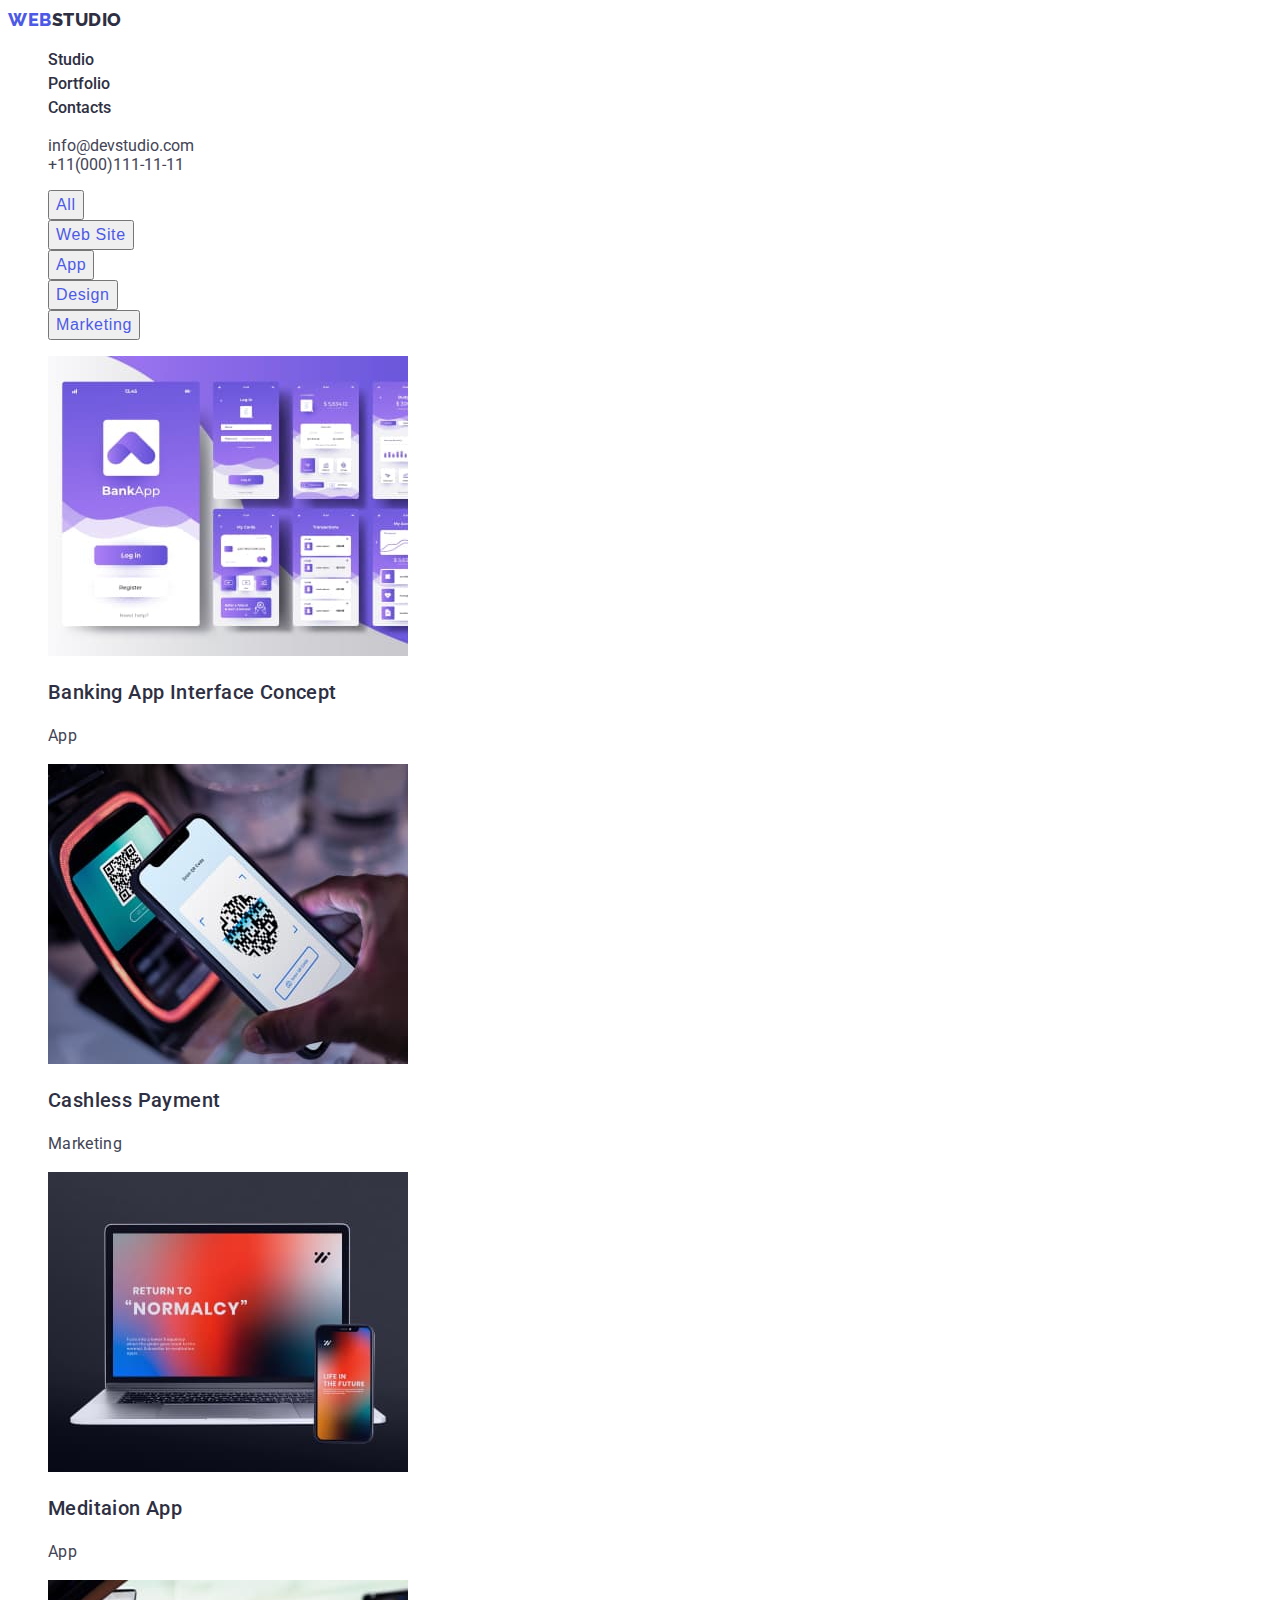
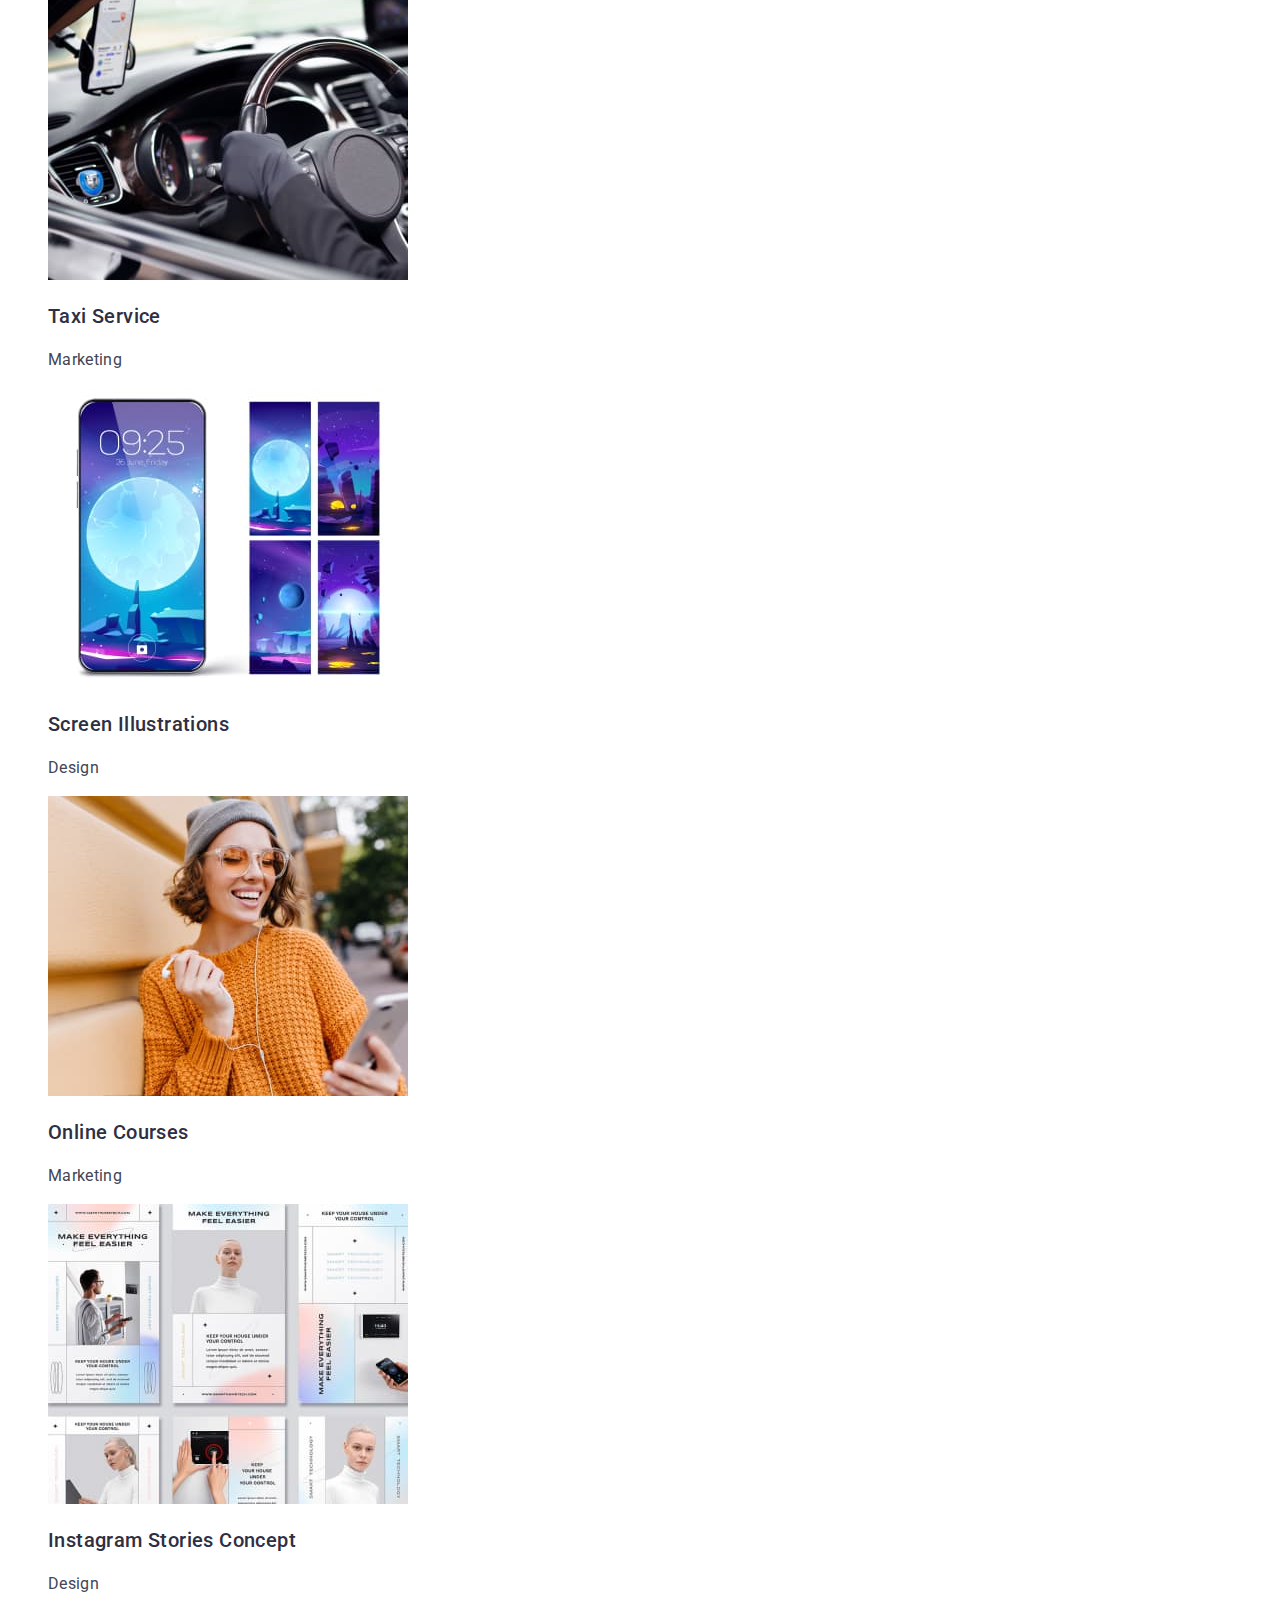
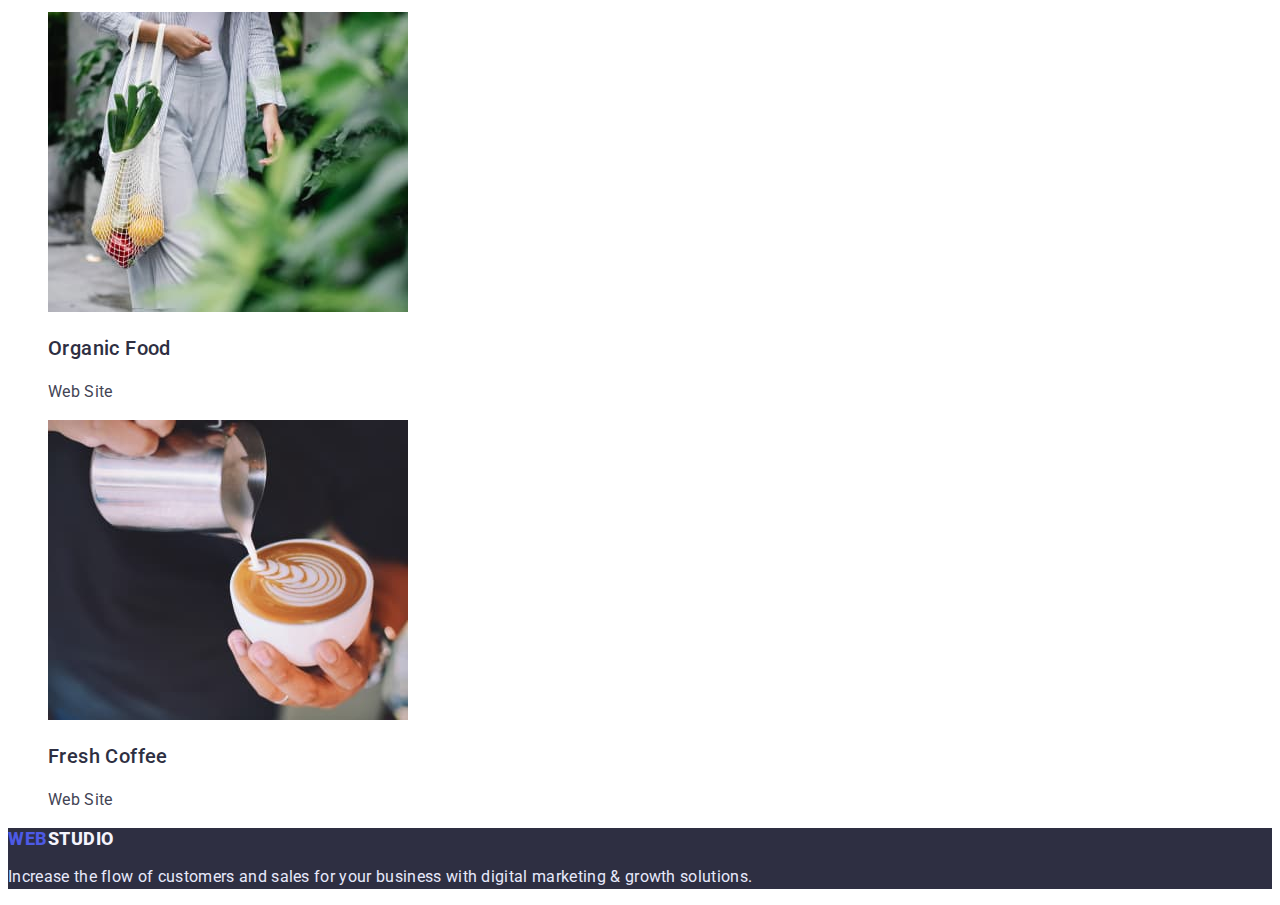
==== commit ae416dd1: "updated 4" ====
--- a/portfolio.html
+++ b/portfolio.html
@@ -6,7 +6,7 @@
     <meta name="viewport" content="width=device-width, initial-scale=1.0">
     <title>Portfolio</title>
     <link rel="stylesheet" href="./css/styles.css">
-    <link href="https://fonts.googleapis.com/css2?family=Raleway:wght@700&family=Roboto:wght@500;700;900&display=swap" rel="stylesheet">
+    <link href="https://fonts.googleapis.com/css2?family=Raleway:wght@700&family=Roboto:wght@400;500;700;900&display=swap" rel="stylesheet">
 </head>
 <body class="page">
     <header class="site-header">
--- a/css/styles.css
+++ b/css/styles.css
@@ -17,6 +17,7 @@
 }
 .logo {
     color: var(--primColor4);
+    font-family: 'Raleway';
     font-weight: 800;
     font-size: 18px;
     line-height: 1.33;
@@ -42,6 +43,8 @@
 .contact-way {
     color: var(--primColor1);
     text-decoration: none;
+    font-weight: 400;
+
 }
 .contact-way:hover,
 .contact-way:focus {
@@ -76,6 +79,7 @@
     font-size: 16px;
     line-height: 1.5; 
     letter-spacing: 0.02em;
+    font-weight: 400;
 }
 .title-two {
     color: var(--primColor2);
@@ -115,6 +119,7 @@
     line-height: 1.5;
     text-align: center;
     letter-spacing: 0.02em;
+    font-weight: 400;
     }
 .footer-logo {
     color: var(--primColor4);
@@ -142,6 +147,7 @@
     font-size: 16px;
     line-height: 1.5;
     letter-spacing: 0.02em;
+    font-weight: 400;
 }
 
 /* portfolio styles  */
@@ -174,4 +180,5 @@
     font-size: 16px;
     line-height: 1.5;
     letter-spacing: 0.02em;
+    font-weight: 400;
 }
